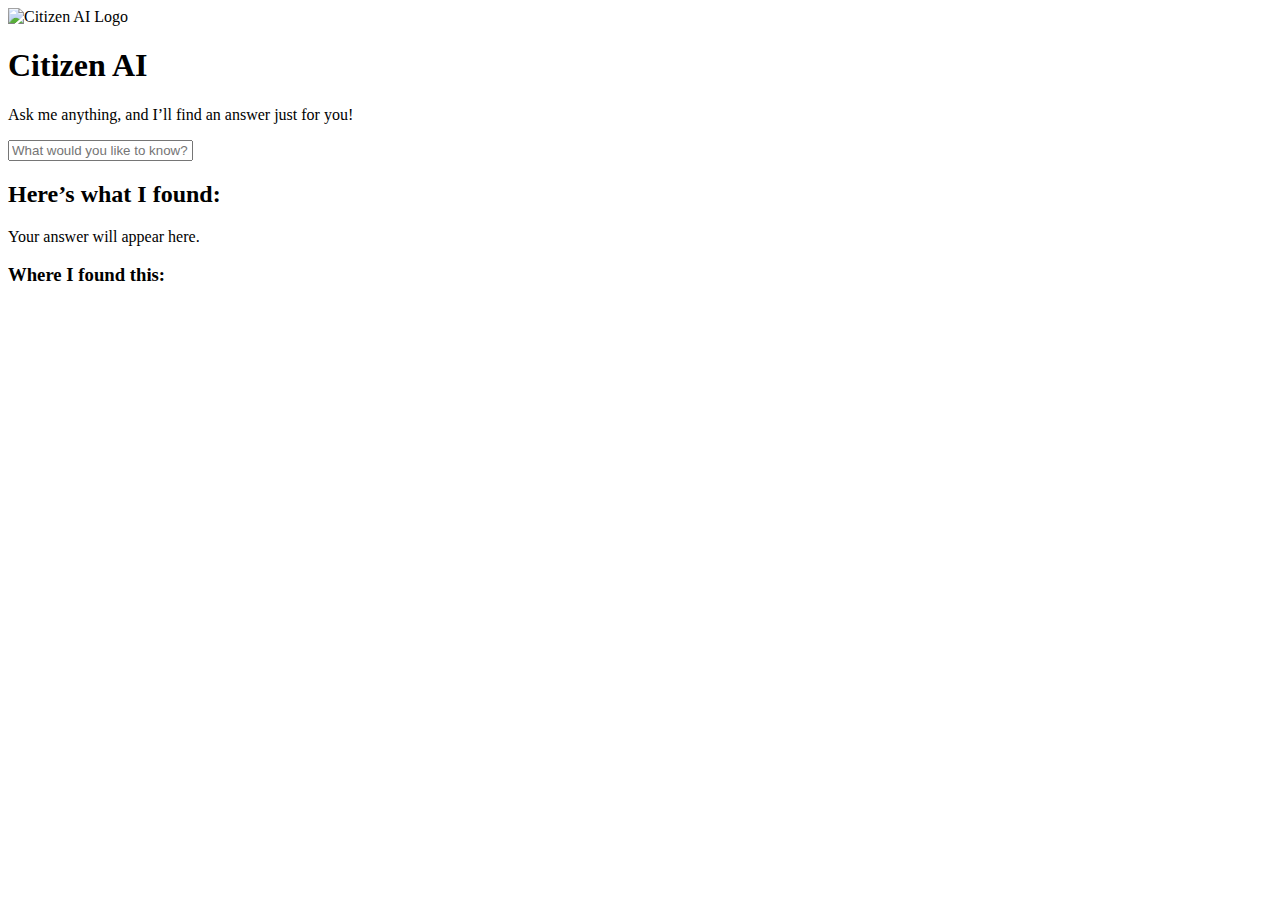
==== frontend/index.html @ a5a5cf31 "init" ====
<!DOCTYPE html>
<html lang="en">
<head>
    <meta charset="UTF-8">
    <meta name="viewport" content="width=device-width, initial-scale=1.0">
    <title>Citizen AI - Ask Anything!</title>
    <!-- Update path to load CSS directly from root -->
    <link rel="stylesheet" href="./static/css/styles.css">
</head>
<body>
    <div class="container">
        <div class="header">
            <!-- Update path to load image directly from root -->
            <img src="./static/images/logo.png" alt="Citizen AI Logo" class="logo">
            <h1>Citizen AI</h1>
            <p>Ask me anything, and I’ll find an answer just for you!</p>
        </div>
        
        <form id="searchForm" class="search-form">
            <input type="text" id="queryInput" name="query" placeholder="What would you like to know?" required autocomplete="off">
          
        </form>

        <div id="summaryContainer" class="summary">
            <h2>Here’s what I found:</h2>
            <p id="answerText">Your answer will appear here.</p>
        </div>

        <div id="sourcesContainer" class="sources">
            <h3>Where I found this:</h3>
            <div id="sourcesList" class="source-list"></div>
        </div>
    </div>

    <script>
        async function fetchResults(query) {
            try {
                const response = await fetch(`http://127.0.0.1:8000/search?query=${encodeURIComponent(query)}`);
                const data = await response.json();

                document.getElementById('answerText').innerHTML = '';
                document.getElementById('sourcesList').innerHTML = '';

                if (data.error) {
                    document.getElementById('answerText').innerHTML = `<p>${data.error}</p>`;
                } else {
                    document.getElementById('answerText').innerHTML = `<p>${data.summary}</p>`;
                    data.sources.forEach(source => {
                        document.getElementById('sourcesList').innerHTML += `
                            <div class="source-item">
                                <img src="./static/images/book-icon.png" alt="Book Icon" class="source-icon">
                                <a href="${source.url}" target="_blank">${source.title}</a>
                            </div>
                        `;
                    });
                }
            } catch (error) {
                console.error("Fetch error:", error);
                document.getElementById('answerText').innerHTML = '<p>Something went wrong. Please try again.</p>';
            }
        }

        
        document.getElementById('searchForm').addEventListener('submit', function(event) {
            event.preventDefault();
            const query = document.getElementById('queryInput').value;
            if (query) fetchResults(query);
        });
    </script>
</body>
</html>
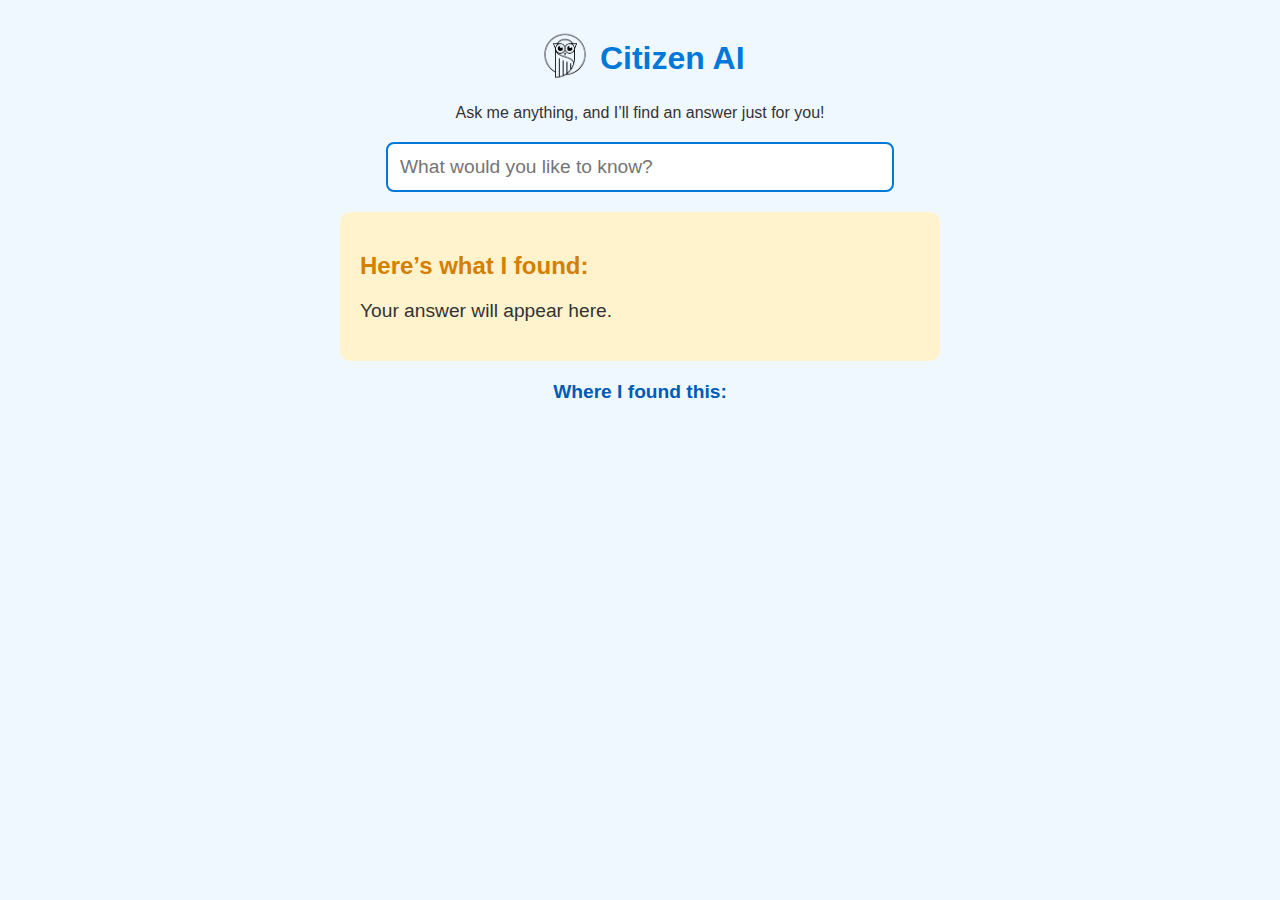
==== commit 3c3f03dc: "chore: update html to use dynamic url" ====
--- a/frontend/index.html
+++ b/frontend/index.html
@@ -1,71 +1,90 @@
 <!DOCTYPE html>
 <html lang="en">
-<head>
-    <meta charset="UTF-8">
-    <meta name="viewport" content="width=device-width, initial-scale=1.0">
+  <head>
+    <meta charset="UTF-8" />
+    <meta name="viewport" content="width=device-width, initial-scale=1.0" />
     <title>Citizen AI - Ask Anything!</title>
     <!-- Update path to load CSS directly from root -->
-    <link rel="stylesheet" href="./static/css/styles.css">
-</head>
-<body>
+    <link rel="stylesheet" href="./static/css/styles.css" />
+  </head>
+  <body>
     <div class="container">
-        <div class="header">
-            <!-- Update path to load image directly from root -->
-            <img src="./static/images/logo.png" alt="Citizen AI Logo" class="logo">
-            <h1>Citizen AI</h1>
-            <p>Ask me anything, and I’ll find an answer just for you!</p>
-        </div>
-        
-        <form id="searchForm" class="search-form">
-            <input type="text" id="queryInput" name="query" placeholder="What would you like to know?" required autocomplete="off">
-          
-        </form>
+      <div class="header">
+        <!-- Update path to load image directly from root -->
+        <img
+          src="./static/images/logo.png"
+          alt="Citizen AI Logo"
+          class="logo"
+        />
+        <h1>Citizen AI</h1>
+        <p>Ask me anything, and I’ll find an answer just for you!</p>
+      </div>
 
-        <div id="summaryContainer" class="summary">
-            <h2>Here’s what I found:</h2>
-            <p id="answerText">Your answer will appear here.</p>
-        </div>
+      <form id="searchForm" class="search-form">
+        <input
+          type="text"
+          id="queryInput"
+          name="query"
+          placeholder="What would you like to know?"
+          required
+          autocomplete="off"
+        />
+      </form>
 
-        <div id="sourcesContainer" class="sources">
-            <h3>Where I found this:</h3>
-            <div id="sourcesList" class="source-list"></div>
-        </div>
+      <div id="summaryContainer" class="summary">
+        <h2>Here’s what I found:</h2>
+        <p id="answerText">Your answer will appear here.</p>
+      </div>
+
+      <div id="sourcesContainer" class="sources">
+        <h3>Where I found this:</h3>
+        <div id="sourcesList" class="source-list"></div>
+      </div>
     </div>
 
     <script>
-        async function fetchResults(query) {
-            try {
-                const response = await fetch(`http://127.0.0.1:8000/search?query=${encodeURIComponent(query)}`);
-                const data = await response.json();
+      async function fetchResults(query) {
+        try {
+          const baseURL = window.location.origin;
+          const response = await fetch(
+            `${baseURL}/search?query=${encodeURIComponent(query)}`
+          );
+          const data = await response.json();
 
-                document.getElementById('answerText').innerHTML = '';
-                document.getElementById('sourcesList').innerHTML = '';
+          document.getElementById("answerText").innerHTML = "";
+          document.getElementById("sourcesList").innerHTML = "";
 
-                if (data.error) {
-                    document.getElementById('answerText').innerHTML = `<p>${data.error}</p>`;
-                } else {
-                    document.getElementById('answerText').innerHTML = `<p>${data.summary}</p>`;
-                    data.sources.forEach(source => {
-                        document.getElementById('sourcesList').innerHTML += `
+          if (data.error) {
+            document.getElementById(
+              "answerText"
+            ).innerHTML = `<p>${data.error}</p>`;
+          } else {
+            document.getElementById(
+              "answerText"
+            ).innerHTML = `<p>${data.summary}</p>`;
+            data.sources.forEach((source) => {
+              document.getElementById("sourcesList").innerHTML += `
                             <div class="source-item">
                                 <img src="./static/images/book-icon.png" alt="Book Icon" class="source-icon">
                                 <a href="${source.url}" target="_blank">${source.title}</a>
                             </div>
                         `;
-                    });
-                }
-            } catch (error) {
-                console.error("Fetch error:", error);
-                document.getElementById('answerText').innerHTML = '<p>Something went wrong. Please try again.</p>';
-            }
+            });
+          }
+        } catch (error) {
+          console.error("Fetch error:", error);
+          document.getElementById("answerText").innerHTML =
+            "<p>Something went wrong. Please try again.</p>";
         }
+      }
 
-        
-        document.getElementById('searchForm').addEventListener('submit', function(event) {
-            event.preventDefault();
-            const query = document.getElementById('queryInput').value;
-            if (query) fetchResults(query);
+      document
+        .getElementById("searchForm")
+        .addEventListener("submit", function (event) {
+          event.preventDefault();
+          const query = document.getElementById("queryInput").value;
+          if (query) fetchResults(query);
         });
     </script>
-</body>
+  </body>
 </html>
--- a/frontend/static/css/styles.css
+++ b/frontend/static/css/styles.css
@@ -0,0 +1,113 @@
+/* General Layout */
+body {
+    font-family: Arial, sans-serif;
+    background-color: #f0f8ff; /* Light background color */
+    color: #333;
+    text-align: center;
+}
+
+.container {
+    width: 90%;
+    max-width: 600px;
+    margin: auto;
+    padding: 20px;
+}
+
+/* Header Section */
+.header {
+    margin-bottom: 20px;
+}
+
+.logo {
+    width: 60px;
+    display: inline-block;
+    vertical-align: middle;
+}
+
+h1 {
+    font-size: 2em;
+    color: #0078d7;
+    display: inline-block;
+    vertical-align: middle;
+    margin: 0;
+}
+
+/* Search Form */
+.search-form {
+    margin: 20px 0;
+}
+
+input[type="text"] {
+    width: 80%;
+    padding: 12px;
+    font-size: 1.2em;
+    border-radius: 8px;
+    border: 2px solid #0078d7;
+    outline: none;
+    transition: border-color 0.3s;
+}
+
+input[type="text"]:focus {
+    border-color: #005bb5;
+}
+
+.search-button {
+    padding: 12px 20px;
+    font-size: 1em;
+    background-color: #0078d7;
+    color: white;
+    border: none;
+    border-radius: 8px;
+    cursor: pointer;
+    transition: background-color 0.3s;
+}
+
+.search-button:hover {
+    background-color: #005bb5;
+}
+
+/* Summary Section */
+.summary {
+    background-color: #fff3cd;
+    padding: 20px;
+    border-radius: 10px;
+    margin-top: 20px;
+    text-align: left;
+}
+
+.summary h2 {
+    color: #d47f00;
+    font-size: 1.5em;
+}
+
+.summary p {
+    font-size: 1.2em;
+}
+
+/* Sources Section */
+.sources {
+    margin-top: 20px;
+}
+
+.sources h3 {
+    color: #005bb5;
+    font-size: 1.2em;
+}
+
+.source-list {
+    display: flex;
+    flex-direction: column;
+    align-items: start;
+}
+
+.source-item {
+    display: flex;
+    align-items: center;
+    margin: 10px 0;
+}
+
+.source-icon {
+    width: 24px;
+    height: 24px;
+    margin-right: 10px;
+}
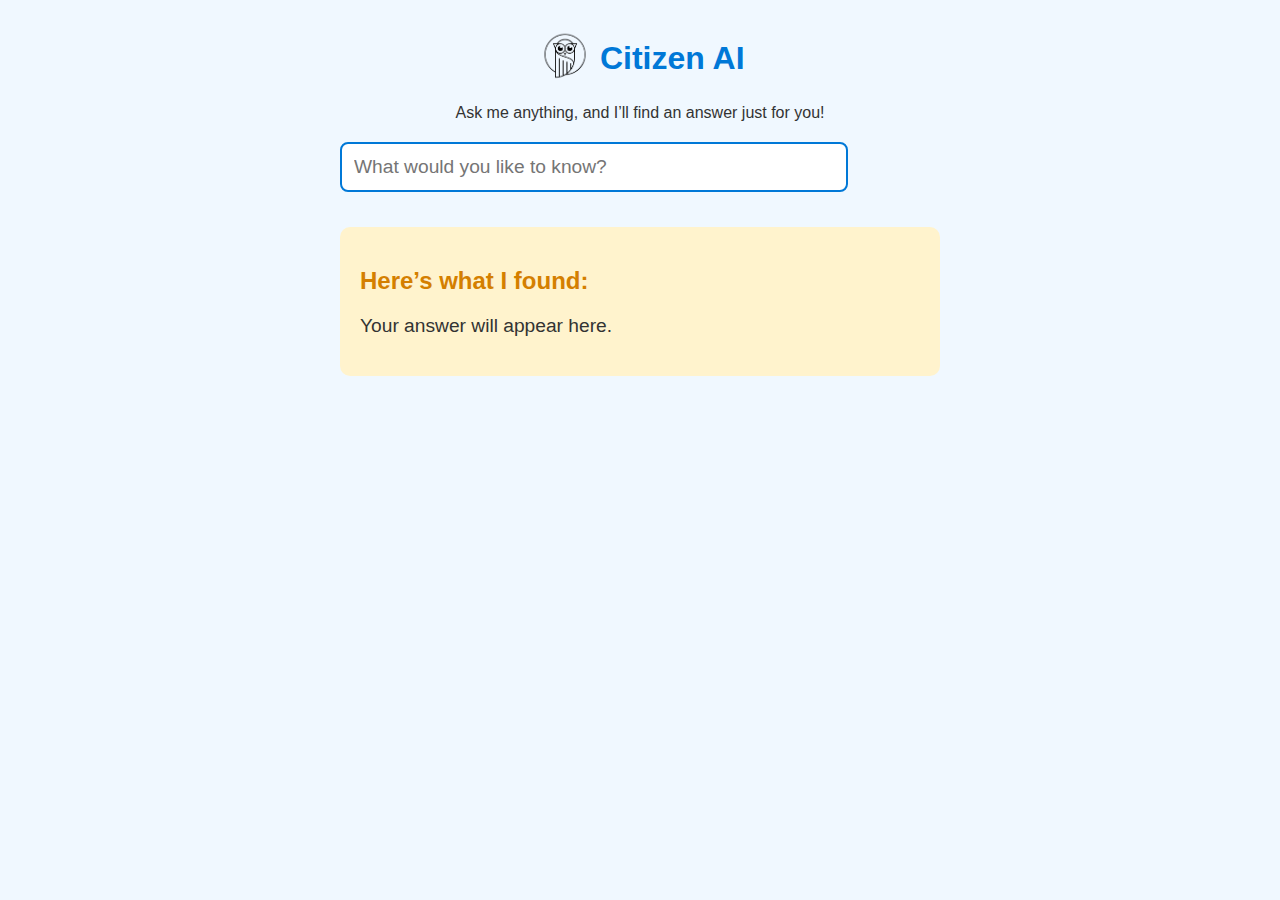
==== commit 373f0785: "feat: add basic auth" ====
--- a/frontend/index.html
+++ b/frontend/index.html
@@ -36,7 +36,7 @@
         <p id="answerText">Your answer will appear here.</p>
       </div>
 
-      <div id="sourcesContainer" class="sources">
+      <div id="sourcesContainer" class="sources" style="display: none">
         <h3>Where I found this:</h3>
         <div id="sourcesList" class="source-list"></div>
       </div>
@@ -62,19 +62,29 @@
             document.getElementById(
               "answerText"
             ).innerHTML = `<p>${data.summary}</p>`;
-            data.sources.forEach((source) => {
-              document.getElementById("sourcesList").innerHTML += `
-                            <div class="source-item">
-                                <img src="./static/images/book-icon.png" alt="Book Icon" class="source-icon">
-                                <a href="${source.url}" target="_blank">${source.title}</a>
-                            </div>
-                        `;
-            });
+            if (data.sources && data.sources.length > 0) {
+              data.sources.forEach((source) => {
+                document.getElementById("sourcesList").innerHTML += `
+                  <div class="source-item">
+                    <img src="./static/images/book-icon.png" alt="Book Icon" class="source-icon">
+                    <a href="${source.url}" target="_blank">${source.title}</a>
+                  </div>
+                `;
+              });
+              // Show the sources container if sources are present
+              document.getElementById("sourcesContainer").style.display =
+                "block";
+            } else {
+              // Hide the sources container if no sources are present
+              document.getElementById("sourcesContainer").style.display =
+                "none";
+            }
           }
         } catch (error) {
           console.error("Fetch error:", error);
           document.getElementById("answerText").innerHTML =
             "<p>Something went wrong. Please try again.</p>";
+          document.getElementById("sourcesContainer").style.display = "none";
         }
       }
 
--- a/frontend/static/css/styles.css
+++ b/frontend/static/css/styles.css
@@ -1,113 +1,154 @@
 /* General Layout */
 body {
-    font-family: Arial, sans-serif;
-    background-color: #f0f8ff; /* Light background color */
-    color: #333;
-    text-align: center;
+  font-family: Arial, sans-serif;
+  background-color: #f0f8ff; /* Light background color */
+  color: #333;
+  text-align: center;
 }
 
 .container {
-    width: 90%;
-    max-width: 600px;
-    margin: auto;
-    padding: 20px;
+  width: 90%;
+  max-width: 600px;
+  margin: auto;
+  padding: 20px;
 }
 
 /* Header Section */
 .header {
-    margin-bottom: 20px;
+  margin-bottom: 20px;
 }
 
 .logo {
-    width: 60px;
-    display: inline-block;
-    vertical-align: middle;
+  width: 60px;
+  display: inline-block;
+  vertical-align: middle;
 }
 
 h1 {
-    font-size: 2em;
-    color: #0078d7;
-    display: inline-block;
-    vertical-align: middle;
-    margin: 0;
+  font-size: 2em;
+  color: #0078d7;
+  display: inline-block;
+  vertical-align: middle;
+  margin: 0;
 }
 
 /* Search Form */
 .search-form {
-    margin: 20px 0;
+  margin: 20px 0;
 }
 
 input[type="text"] {
-    width: 80%;
-    padding: 12px;
-    font-size: 1.2em;
-    border-radius: 8px;
-    border: 2px solid #0078d7;
-    outline: none;
-    transition: border-color 0.3s;
+  width: 80%;
+  padding: 12px;
+  font-size: 1.2em;
+  border-radius: 8px;
+  border: 2px solid #0078d7;
+  outline: none;
+  transition: border-color 0.3s;
 }
 
 input[type="text"]:focus {
-    border-color: #005bb5;
+  border-color: #005bb5;
 }
 
 .search-button {
-    padding: 12px 20px;
-    font-size: 1em;
-    background-color: #0078d7;
-    color: white;
-    border: none;
-    border-radius: 8px;
-    cursor: pointer;
-    transition: background-color 0.3s;
+  padding: 12px 20px;
+  font-size: 1em;
+  background-color: #0078d7;
+  color: white;
+  border: none;
+  border-radius: 8px;
+  cursor: pointer;
+  transition: background-color 0.3s;
 }
 
 .search-button:hover {
-    background-color: #005bb5;
+  background-color: #005bb5;
 }
 
 /* Summary Section */
 .summary {
-    background-color: #fff3cd;
-    padding: 20px;
-    border-radius: 10px;
-    margin-top: 20px;
-    text-align: left;
+  background-color: #fff3cd;
+  padding: 20px;
+  border-radius: 10px;
+  margin-top: 20px;
+  text-align: left;
 }
 
 .summary h2 {
-    color: #d47f00;
-    font-size: 1.5em;
+  color: #d47f00;
+  font-size: 1.5em;
 }
 
 .summary p {
-    font-size: 1.2em;
+  font-size: 1.2em;
 }
 
 /* Sources Section */
 .sources {
-    margin-top: 20px;
+  margin-top: 20px;
 }
 
 .sources h3 {
-    color: #005bb5;
-    font-size: 1.2em;
+  color: #005bb5;
+  font-size: 1.2em;
 }
 
 .source-list {
-    display: flex;
-    flex-direction: column;
-    align-items: start;
+  display: flex;
+  flex-direction: column;
+  align-items: start;
 }
 
 .source-item {
-    display: flex;
-    align-items: center;
-    margin: 10px 0;
+  display: flex;
+  align-items: center;
+  margin: 10px 0;
 }
 
 .source-icon {
-    width: 24px;
-    height: 24px;
-    margin-right: 10px;
+  width: 24px;
+  height: 24px;
+  margin-right: 10px;
 }
+
+form {
+  display: flex;
+  flex-direction: column;
+}
+
+form label {
+  margin-bottom: 5px;
+  font-weight: bold;
+}
+
+form input {
+  margin-bottom: 15px;
+  padding: 10px;
+  font-size: 16px;
+  border: 1px solid #ccc;
+  border-radius: 4px;
+}
+
+form button {
+  padding: 10px;
+  background-color: #007bff;
+  color: white;
+  border: none;
+  border-radius: 4px;
+  font-size: 16px;
+  cursor: pointer;
+}
+
+form button:hover {
+  background-color: #0056b3;
+}
+
+a {
+  color: #007bff;
+  text-decoration: none;
+}
+
+a:hover {
+  text-decoration: underline;
+}
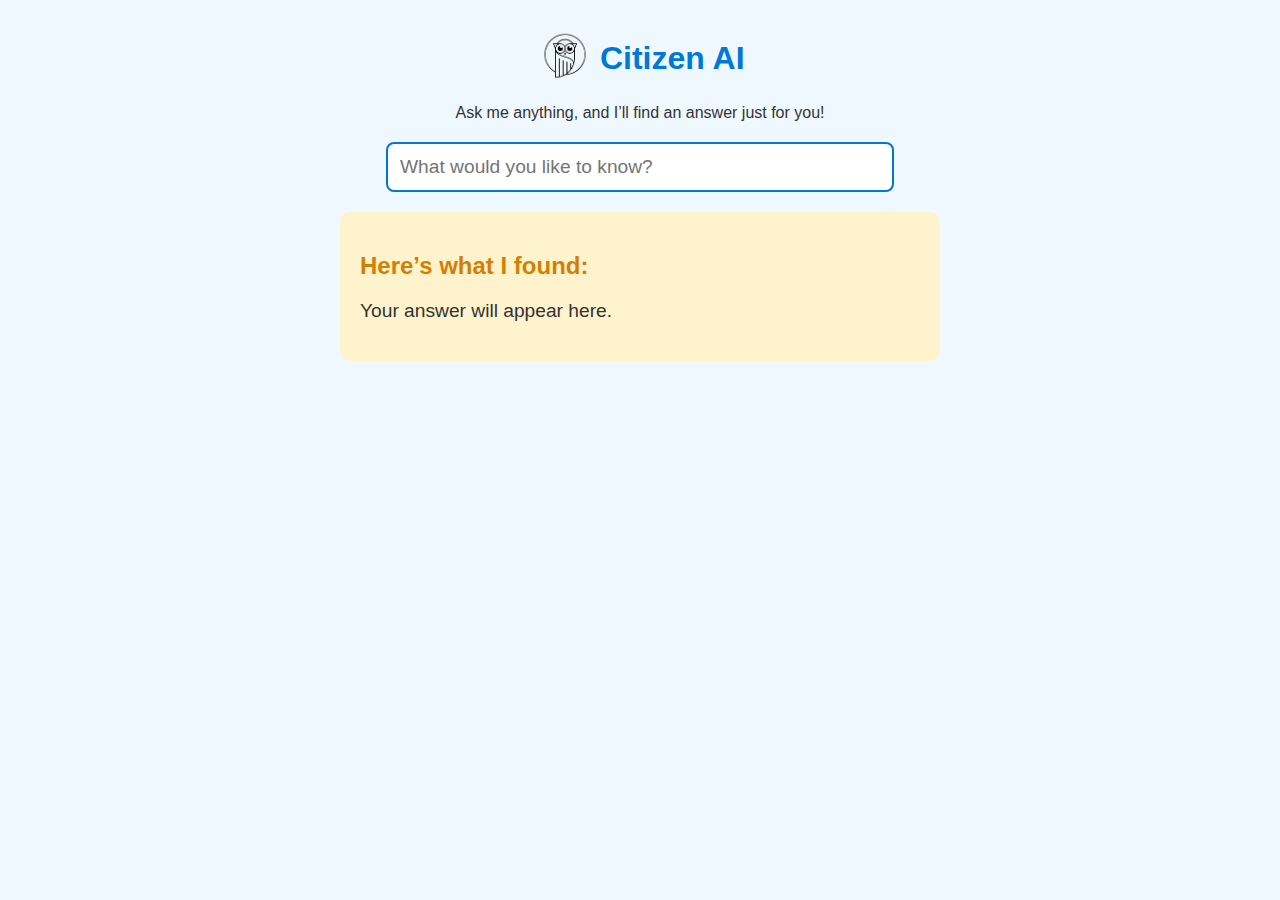
==== commit cbaba62d: "feat: add a spinning loader" ====
--- a/frontend/index.html
+++ b/frontend/index.html
@@ -4,13 +4,32 @@
     <meta charset="UTF-8" />
     <meta name="viewport" content="width=device-width, initial-scale=1.0" />
     <title>Citizen AI - Ask Anything!</title>
-    <!-- Update path to load CSS directly from root -->
     <link rel="stylesheet" href="./static/css/styles.css" />
+    <style>
+      .loader {
+        display: none;
+        width: 40px;
+        height: 40px;
+        margin: 10px auto;
+        border: 4px solid #f3f3f3;
+        border-top: 4px solid #0078d7;
+        border-radius: 50%;
+        animation: spin 1s linear infinite;
+      }
+
+      @keyframes spin {
+        0% {
+          transform: rotate(0deg);
+        }
+        100% {
+          transform: rotate(360deg);
+        }
+      }
+    </style>
   </head>
   <body>
     <div class="container">
       <div class="header">
-        <!-- Update path to load image directly from root -->
         <img
           src="./static/images/logo.png"
           alt="Citizen AI Logo"
@@ -33,68 +52,50 @@
 
       <div id="summaryContainer" class="summary">
         <h2>Here’s what I found:</h2>
+        <!-- Spinning Loader -->
+        <div id="loader" class="loader"></div>
         <p id="answerText">Your answer will appear here.</p>
       </div>
 
-      <div id="sourcesContainer" class="sources" style="display: none">
-        <h3>Where I found this:</h3>
-        <div id="sourcesList" class="source-list"></div>
-      </div>
+      <script>
+        async function fetchResults(query) {
+          const loader = document.getElementById("loader");
+          const answerText = document.getElementById("answerText");
+
+          try {
+            // Show loader and clear previous content
+            loader.style.display = "block";
+            answerText.innerHTML = "";
+
+            const baseURL = window.location.origin;
+            const response = await fetch(
+              `${baseURL}/search?query=${encodeURIComponent(query)}`
+            );
+            const data = await response.json();
+
+            if (data.error) {
+              answerText.innerHTML = `<p>${data.error}</p>`;
+            } else {
+              answerText.innerHTML = `<p>${data.summary}</p>`;
+            }
+          } catch (error) {
+            console.error("Fetch error:", error);
+            answerText.innerHTML =
+              "<p>Something went wrong. Please try again.</p>";
+          } finally {
+            // Hide loader after fetching is complete
+            loader.style.display = "none";
+          }
+        }
+
+        document
+          .getElementById("searchForm")
+          .addEventListener("submit", function (event) {
+            event.preventDefault();
+            const query = document.getElementById("queryInput").value;
+            if (query) fetchResults(query);
+          });
+      </script>
     </div>
-
-    <script>
-      async function fetchResults(query) {
-        try {
-          const baseURL = window.location.origin;
-          const response = await fetch(
-            `${baseURL}/search?query=${encodeURIComponent(query)}`
-          );
-          const data = await response.json();
-
-          document.getElementById("answerText").innerHTML = "";
-          document.getElementById("sourcesList").innerHTML = "";
-
-          if (data.error) {
-            document.getElementById(
-              "answerText"
-            ).innerHTML = `<p>${data.error}</p>`;
-          } else {
-            document.getElementById(
-              "answerText"
-            ).innerHTML = `<p>${data.summary}</p>`;
-            if (data.sources && data.sources.length > 0) {
-              data.sources.forEach((source) => {
-                document.getElementById("sourcesList").innerHTML += `
-                  <div class="source-item">
-                    <img src="./static/images/book-icon.png" alt="Book Icon" class="source-icon">
-                    <a href="${source.url}" target="_blank">${source.title}</a>
-                  </div>
-                `;
-              });
-              // Show the sources container if sources are present
-              document.getElementById("sourcesContainer").style.display =
-                "block";
-            } else {
-              // Hide the sources container if no sources are present
-              document.getElementById("sourcesContainer").style.display =
-                "none";
-            }
-          }
-        } catch (error) {
-          console.error("Fetch error:", error);
-          document.getElementById("answerText").innerHTML =
-            "<p>Something went wrong. Please try again.</p>";
-          document.getElementById("sourcesContainer").style.display = "none";
-        }
-      }
-
-      document
-        .getElementById("searchForm")
-        .addEventListener("submit", function (event) {
-          event.preventDefault();
-          const query = document.getElementById("queryInput").value;
-          if (query) fetchResults(query);
-        });
-    </script>
   </body>
 </html>
--- a/frontend/static/css/styles.css
+++ b/frontend/static/css/styles.css
@@ -111,44 +111,3 @@
   height: 24px;
   margin-right: 10px;
 }
-
-form {
-  display: flex;
-  flex-direction: column;
-}
-
-form label {
-  margin-bottom: 5px;
-  font-weight: bold;
-}
-
-form input {
-  margin-bottom: 15px;
-  padding: 10px;
-  font-size: 16px;
-  border: 1px solid #ccc;
-  border-radius: 4px;
-}
-
-form button {
-  padding: 10px;
-  background-color: #007bff;
-  color: white;
-  border: none;
-  border-radius: 4px;
-  font-size: 16px;
-  cursor: pointer;
-}
-
-form button:hover {
-  background-color: #0056b3;
-}
-
-a {
-  color: #007bff;
-  text-decoration: none;
-}
-
-a:hover {
-  text-decoration: underline;
-}
